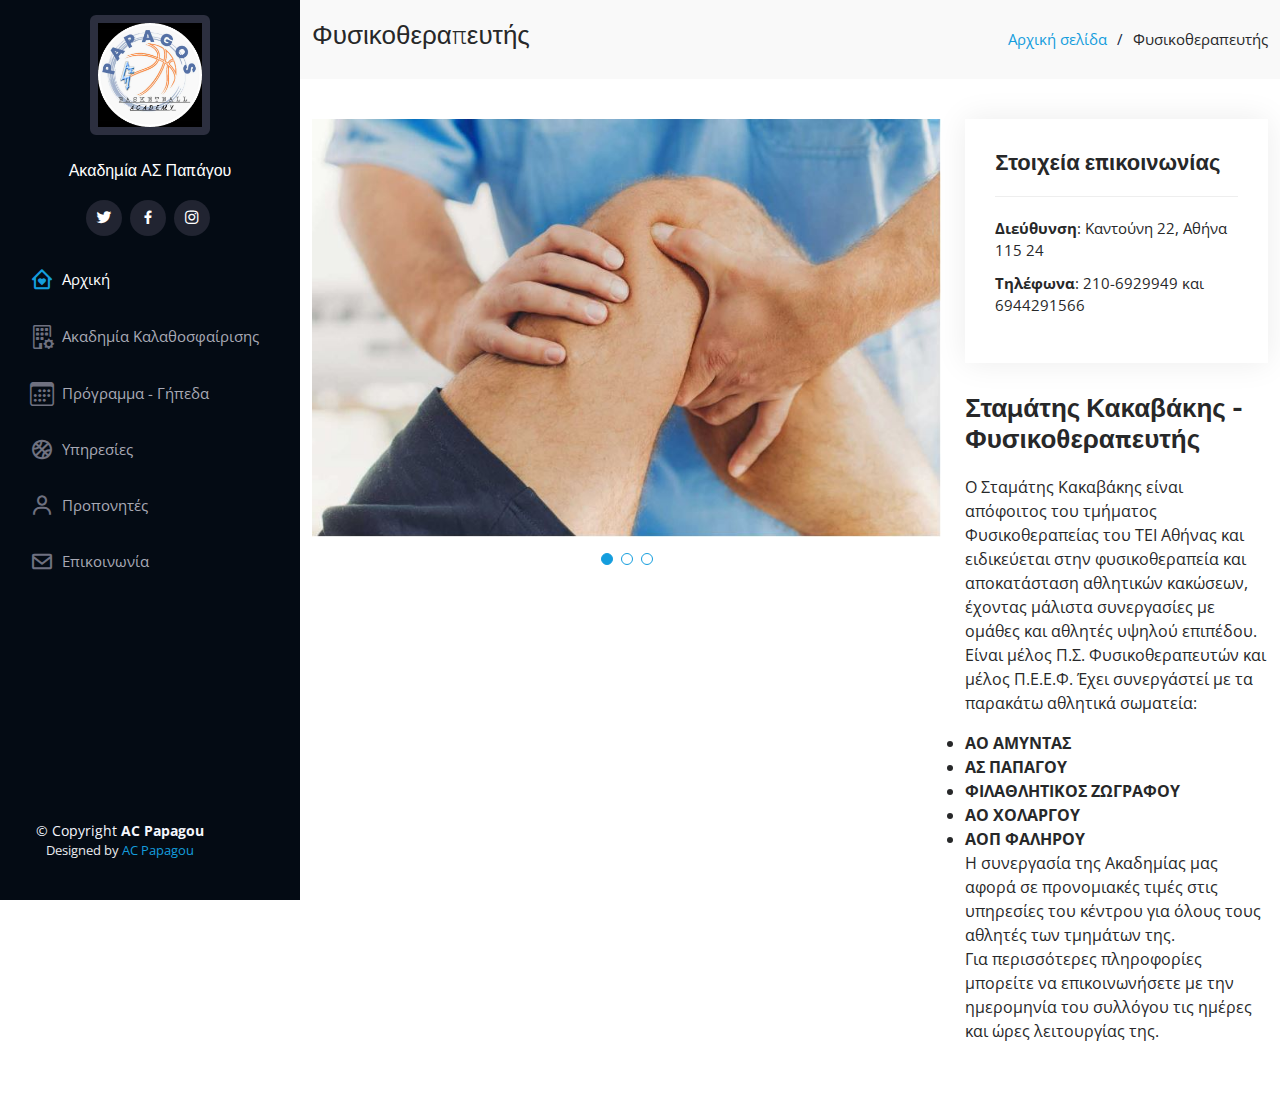
==== fysiotherapy.html @ 0e0e5775 "text" ====
<!DOCTYPE html>
<html lang="en">

<head>
  <meta charset="utf-8">
  <meta content="width=device-width, initial-scale=1.0" name="viewport">

  <title>ΑΣ ΠΑΠΑΓΟΥ - Ακαδημία Καλαθοσφαίρισης</title>
  <meta content="" name="description">
  <meta content="" name="keywords">

  <!-- Favicons -->
 <link rel="apple-touch-icon" sizes="180x180" href="assets/img/apple-touch-icon.png">
 <link rel="icon" type="image/png" sizes="32x32" href="assets/img/favicon.png">
 <link rel="icon" type="image/png" sizes="16x16" href="assets/img/favicon.png">
 <link rel="manifest" href="assets/img/site.webmanifest">
 <!-- <link href="assets/img/favicon2.png" rel="icon">
  <link href="assets/img/apple-touch-icon.png" rel="apple-touch-icon">  -->

  <!-- Google Fonts -->
  <link href="https://fonts.googleapis.com/css?family=Open+Sans:300,300i,400,400i,600,600i,700,700i|Raleway:300,300i,400,400i,500,500i,600,600i,700,700i|Poppins:300,300i,400,400i,500,500i,600,600i,700,700i" rel="stylesheet">

  <!-- Vendor CSS Files -->
  <link href="assets/vendor/aos/aos.css" rel="stylesheet">
  <link href="assets/vendor/bootstrap/css/bootstrap.min.css" rel="stylesheet">
  <link href="assets/vendor/bootstrap-icons/bootstrap-icons.css" rel="stylesheet">
  <link href="assets/vendor/boxicons/css/boxicons.min.css" rel="stylesheet">
  <link href="assets/vendor/glightbox/css/glightbox.min.css" rel="stylesheet">
  <link href="assets/vendor/swiper/swiper-bundle.min.css" rel="stylesheet">

  <!-- Template Main CSS File -->
  <link href="assets/css/style.css" rel="stylesheet">

  <!-- =======================================================
  * Template Name: iPortfolio
  * Updated: Mar 10 2023 with Bootstrap v5.2.3
  * Template URL: https://bootstrapmade.com/iportfolio-bootstrap-portfolio-websites-template/
  * Author: BootstrapMade.com
  * License: https://bootstrapmade.com/license/
  ======================================================== -->

</head>

<body>

  <!-- ======= Mobile nav toggle button ======= -->
  <i class="bi bi-list mobile-nav-toggle d-xl-none"></i>

  
  <!-- ======= Header ======= -->
  <header id="header">
    <div class="d-flex flex-column">

      <div class="profile">
      <!--  <img src="assets/img/profile-img.jpg" alt="" class="img-fluid rounded-circle"> -->
	<!--  <img src="assets/img/profile-img-black.jpg" alt="ΑΣ Παπάγου" class="img-fluid rounded" > -->
	<img src="assets/img/logo7-800x800.png" alt="ΑΣ Παπάγου" class="img-fluid rounded" >
	  <div style="text-align: center;">

	  <h3 ><a href="index.html">Ακαδημία ΑΣ Παπάγου</a></h3>
	  </div>
   
        <div class="social-links mt-3 text-center">
          <a href="#" class="twitter"><i class="bx bxl-twitter"></i></a>
          <a href="#" class="facebook"><i class="bx bxl-facebook"></i></a>
          <a href="#" class="instagram"><i class="bx bxl-instagram"></i></a>
		  
       <!--   <a href="#" class="google-plus"><i class="bx bxl-skype"></i></a>
          <a href="#" class="linkedin"><i class="bx bxl-linkedin"></i></a>  -->
        </div>
      </div>

      <nav id="navbar" class="nav-menu navbar">
        <ul>
          <li><a href="index.html#hero" class="nav-link scrollto active"><i class="bx bx-home-heart"></i> <span>Αρχική</span></a></li>
          <li><a href="index.html#about" class="nav-link scrollto"><i class="bx bi-building-gear"></i> <span>Ακαδημία Καλαθοσφαίρισης</span></a></li>
  <!--         <li><a href="#resume" class="nav-link scrollto"><i class="bx bx-category"></i> <span>Τμήματα της Ακαδημίας</span></a></li> -->
          <li><a href="index.html#portfolio" class="nav-link scrollto"><i class="bx bi-calendar3"></i> <span>Πρόγραμμα - Γήπεδα </span></a></li>
          <li><a href="index.html#services" class="nav-link scrollto"><i class="bx bx-basketball"></i> <span>Υπηρεσίες</span></a></li>
		  <li><a href="index.html#testimonials" class="nav-link scrollto"><i class="bx bx-user"></i> <span>Προπονητές</span></a></li>		  
		  <li><a href="index.html#contact" class="nav-link scrollto"><i class="bx bx-envelope"></i> <span>Επικοινωνία</span></a></li>
		</ul>
		  </nav><!-- .nav-menu -->
    </div>
  </header><!-- End Header -->

  
  <main id="main">

    <!-- ======= Breadcrumbs ======= -->
    <section id="breadcrumbs" class="breadcrumbs">
      <div class="container">

        <div class="d-flex justify-content-between align-items-center">
          <h2>Φυσικοθεραπευτής</h2>
          <ol>
            <li><a href="index.html">Αρχική σελίδα</a></li>
            <li>Φυσικοθεραπευτής</li>
          </ol>
        </div>

      </div>
    </section><!-- End Breadcrumbs -->

    <!-- ======= Portfolio Details Section ======= -->
    <section id="portfolio-details" class="portfolio-details">
      <div class="container">

        <div class="row gy-4">

          <div class="col-lg-8">
            <div class="portfolio-details-slider swiper">
              <div class="swiper-wrapper align-items-center">

                <div class="swiper-slide">  
                  <img src="assets/img/fysiotherapy/fysiotherapy2.JPG" alt="mitsos">
                </div>

                <div class="swiper-slide">
                  <img src="assets/img/fysiotherapy/fysiotherapy1.JPG" alt="">
                </div>

                <div class="swiper-slide">
                  <img src="assets/img/fysiotherapy/fysiotherapy3.JPG" alt="">
                </div> 
              </div>   
              <div class="swiper-pagination"></div>
            </div>
          </div>

          <div class="col-lg-4">
            <div class="portfolio-info">
              <h3>Στοιχεία επικοινωνίας</h3>
              <ul>
                <li><strong>Διεύθυνση</strong>: Καντούνη 22, Αθήνα 115 24</li>
                <li><strong>Τηλέφωνα</strong>: 210-6929949 και 6944291566</li>
              </ul>
            </div>
            <div class="portfolio-description">
              <h2>Σταμάτης Κακαβάκης - Φυσικοθεραπευτής </h2>
              <p>
                Ο Σταμάτης Κακαβάκης είναι απόφοιτος του τμήματος Φυσικοθεραπείας του ΤΕΙ Αθήνας και ειδικεύεται στην φυσικοθεραπεία και αποκατάσταση αθλητικών κακώσεων, έχοντας μάλιστα συνεργασίες με ομάθες και αθλητές υψηλού επιπέδου. <br>
				Είναι μέλος Π.Σ. Φυσικοθεραπευτών και μέλος Π.Ε.Ε.Φ.
				Έχει συνεργάστεί με τα παρακάτω αθλητικά σωματεία:
				<li><strong>ΑΟ ΑΜΥΝΤΑΣ</strong></li>
                <li><strong>ΑΣ ΠΑΠΑΓΟΥ</strong></li>
				<li><strong>ΦΙΛΑΘΛΗΤΙΚΟΣ ΖΩΓΡΑΦΟΥ</strong></li>
				<li><strong>ΑΟ ΧΟΛΑΡΓΟΥ</strong></li>
				<li><strong>ΑΟΠ ΦΑΛΗΡΟΥ</strong></li>
				Η συνεργασία της Ακαδημίας μας αφορά σε προνομιακές τιμές στις υπηρεσίες του κέντρου για όλους τους αθλητές των τμημάτων της.<br>
				Για περισσότερες πληροφορίες μπορείτε να επικοινωνήσετε με την ημερομηνία του συλλόγου τις ημέρες και ώρες λειτουργίας της.
              </p>
            </div>
          </div>

        </div>

      </div>
    </section><!-- End Portfolio Details Section -->

  </main><!-- End #main -->

  <!-- ======= Footer ======= -->
  <footer id="footer">
    <div class="container">
      <div class="copyright">
        &copy; Copyright <strong><span>AC Papagou</span></strong>
      </div>
      <div class="credits">
        <!-- All the links in the footer should remain intact. -->
        <!-- You can delete the links only if you purchased the pro version. -->
        <!-- Licensing information: https://bootstrapmade.com/license/ -->
        <!-- Purchase the pro version with working PHP/AJAX contact form: https://bootstrapmade.com/iportfolio-bootstrap-portfolio-websites-template/ -->
        Designed by <a href="https://acpapagou.gr/">AC Papagou</a>
      </div>
    </div>
  </footer><!-- End  Footer -->

  <a href="#" class="back-to-top d-flex align-items-center justify-content-center"><i class="bi bi-arrow-up-short"></i></a>

  <!-- Vendor JS Files -->
  <script src="assets/vendor/purecounter/purecounter_vanilla.js"></script>
  <script src="assets/vendor/aos/aos.js"></script>
  <script src="assets/vendor/bootstrap/js/bootstrap.bundle.min.js"></script>
  <script src="assets/vendor/glightbox/js/glightbox.min.js"></script>
  <script src="assets/vendor/isotope-layout/isotope.pkgd.min.js"></script>
  <script src="assets/vendor/swiper/swiper-bundle.min.js"></script>
  <script src="assets/vendor/typed.js/typed.min.js"></script>
  <script src="assets/vendor/waypoints/noframework.waypoints.js"></script>
  <script src="assets/vendor/php-email-form/validate.js"></script>

  <!-- Template Main JS File -->
  <script src="assets/js/main.js"></script>

</body>

</html>
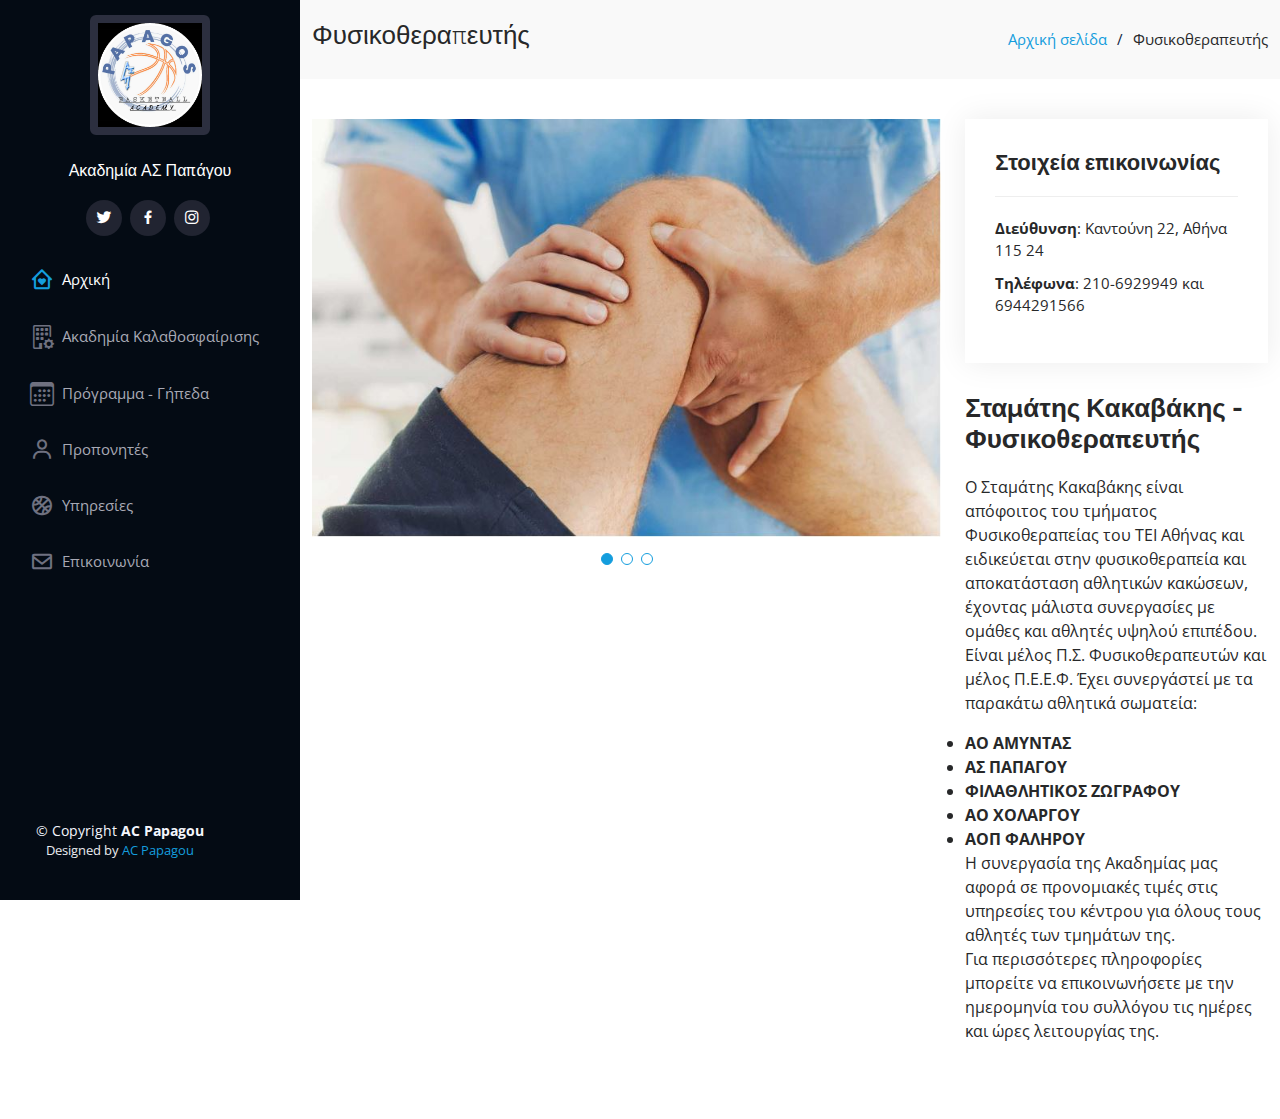
==== commit 541c0e32: "text" ====
--- a/fysiotherapy.html
+++ b/fysiotherapy.html
@@ -76,8 +76,9 @@
           <li><a href="index.html#about" class="nav-link scrollto"><i class="bx bi-building-gear"></i> <span>Ακαδημία Καλαθοσφαίρισης</span></a></li>
   <!--         <li><a href="#resume" class="nav-link scrollto"><i class="bx bx-category"></i> <span>Τμήματα της Ακαδημίας</span></a></li> -->
           <li><a href="index.html#portfolio" class="nav-link scrollto"><i class="bx bi-calendar3"></i> <span>Πρόγραμμα - Γήπεδα </span></a></li>
-          <li><a href="index.html#services" class="nav-link scrollto"><i class="bx bx-basketball"></i> <span>Υπηρεσίες</span></a></li>
-		  <li><a href="index.html#testimonials" class="nav-link scrollto"><i class="bx bx-user"></i> <span>Προπονητές</span></a></li>		  
+		<li><a href="index.html#testimonials" class="nav-link scrollto"><i class="bx bx-user"></i> <span>Προπονητές</span></a></li>		
+        <li><a href="index.html#services" class="nav-link scrollto"><i class="bx bx-basketball"></i> <span>Υπηρεσίες</span></a></li>
+		  	  
 		  <li><a href="index.html#contact" class="nav-link scrollto"><i class="bx bx-envelope"></i> <span>Επικοινωνία</span></a></li>
 		</ul>
 		  </nav><!-- .nav-menu -->
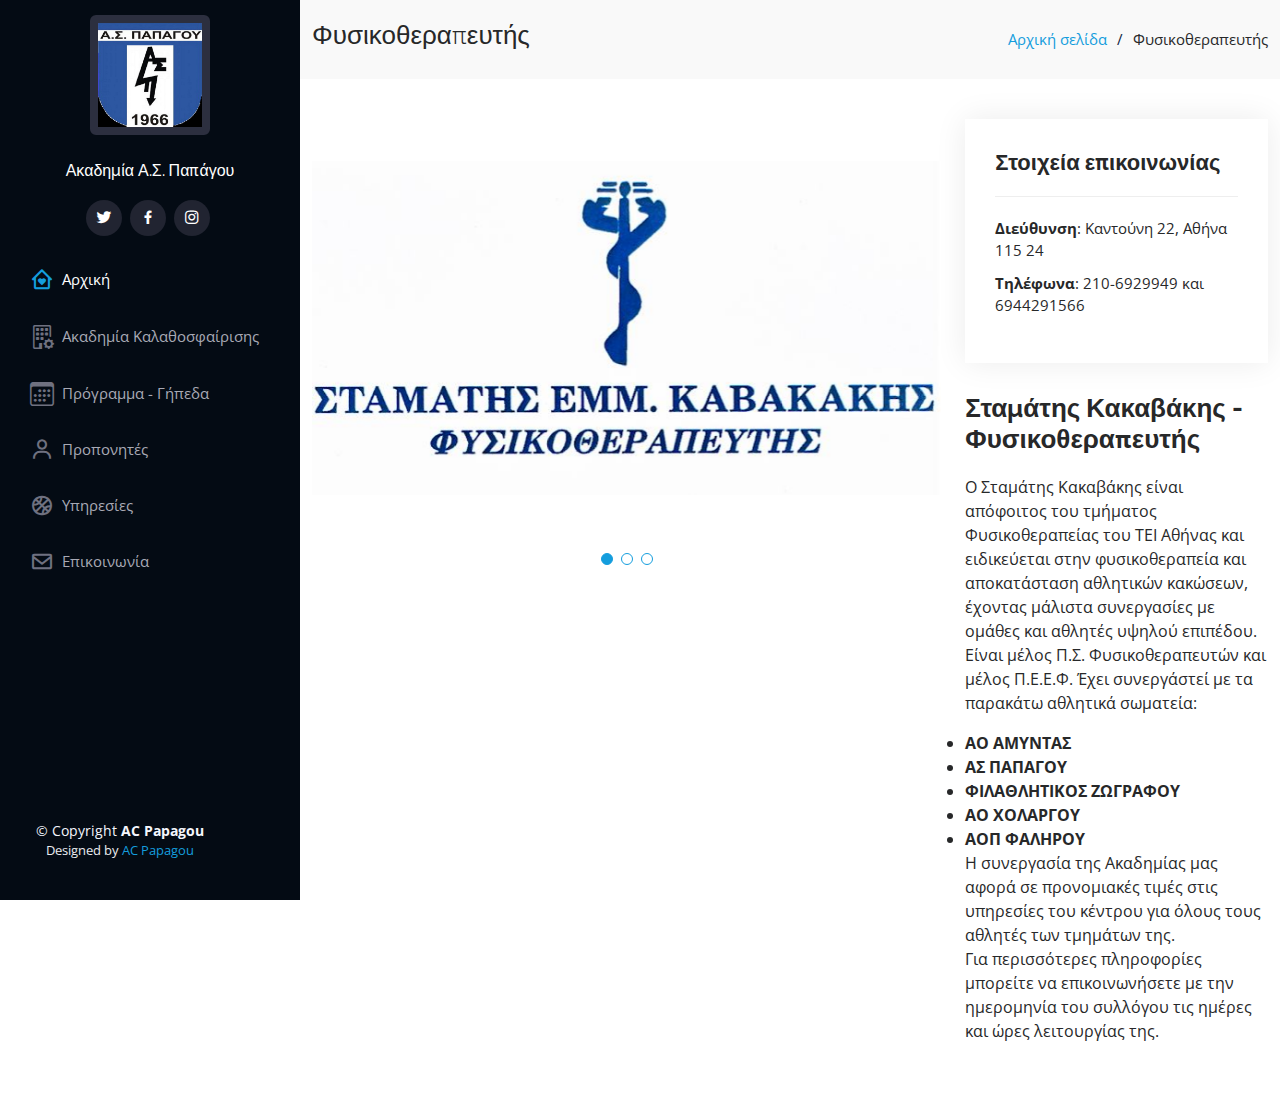
==== commit b1538fa6: "text" ====
--- a/fysiotherapy.html
+++ b/fysiotherapy.html
@@ -54,10 +54,10 @@
       <div class="profile">
       <!--  <img src="assets/img/profile-img.jpg" alt="" class="img-fluid rounded-circle"> -->
 	<!--  <img src="assets/img/profile-img-black.jpg" alt="ΑΣ Παπάγου" class="img-fluid rounded" > -->
-	<img src="assets/img/logo7-800x800.png" alt="ΑΣ Παπάγου" class="img-fluid rounded" >
+	<img src="assets/img/profile-img-black.jpg" alt="ΑΣ Παπάγου" class="img-fluid rounded" >
 	  <div style="text-align: center;">
 
-	  <h3 ><a href="index.html">Ακαδημία ΑΣ Παπάγου</a></h3>
+	  <h3 ><a href="index.html">Ακαδημία Α.Σ. Παπάγου</a></h3>
 	  </div>
    
         <div class="social-links mt-3 text-center">
@@ -114,11 +114,11 @@
               <div class="swiper-wrapper align-items-center">
 
                 <div class="swiper-slide">  
-                  <img src="assets/img/fysiotherapy/fysiotherapy2.JPG" alt="mitsos">
+                  <img src="assets/img/fysiotherapy/fysiotherapy1.JPG" alt="">
                 </div>
 
                 <div class="swiper-slide">
-                  <img src="assets/img/fysiotherapy/fysiotherapy1.JPG" alt="">
+                  <img src="assets/img/fysiotherapy/fysiotherapy2.JPG" alt="">
                 </div>
 
                 <div class="swiper-slide">
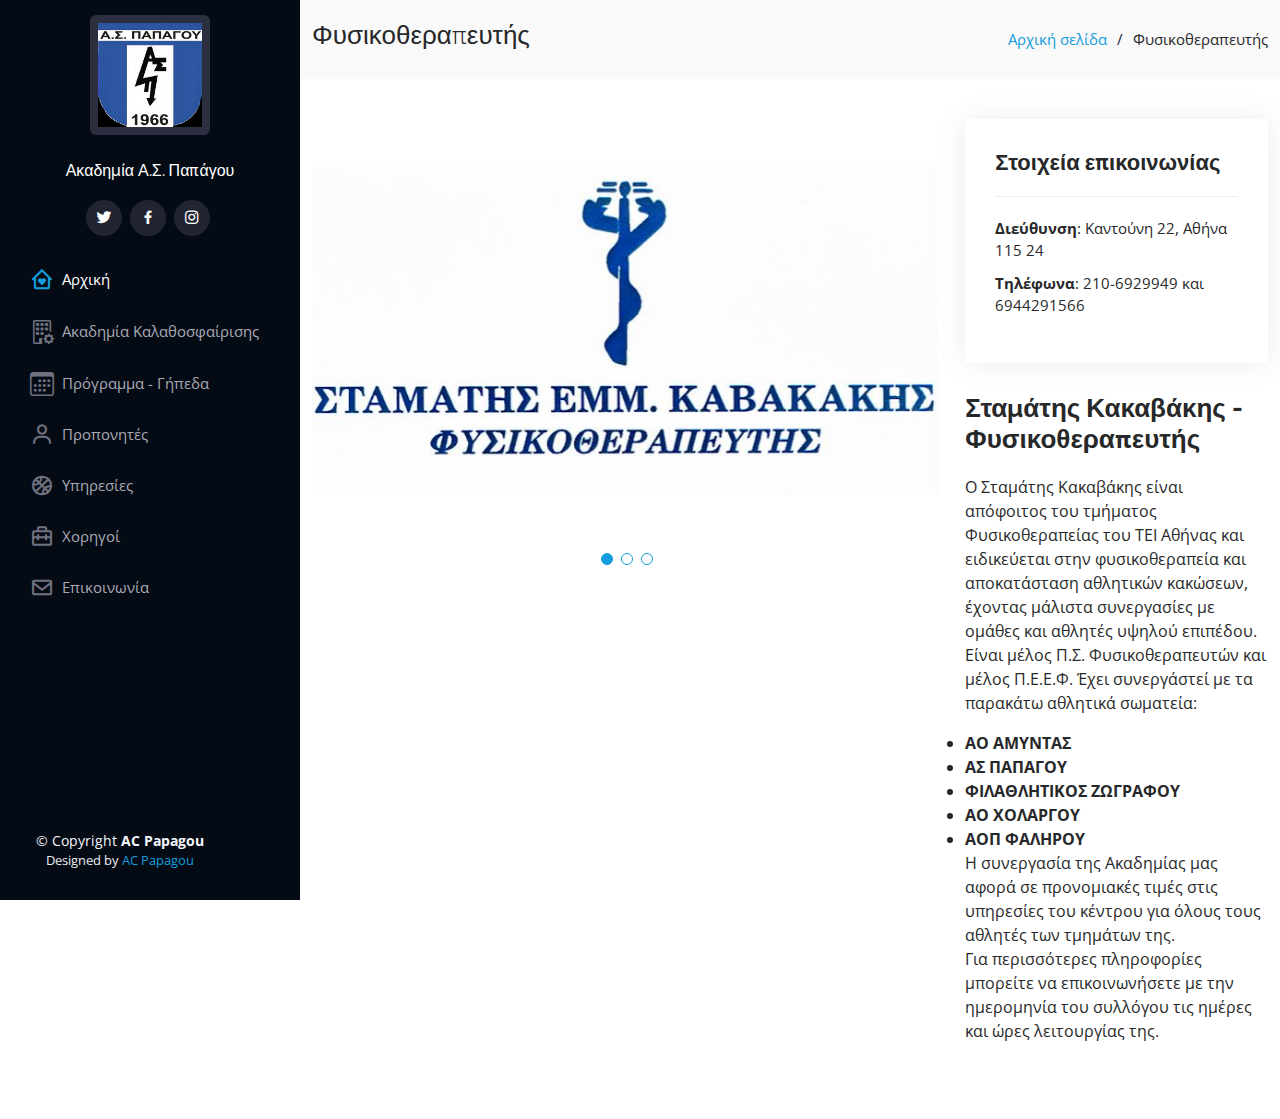
==== commit dac185b6: "text" ====
--- a/fysiotherapy.html
+++ b/fysiotherapy.html
@@ -1,5 +1,5 @@
 <!DOCTYPE html>
-<html lang="en">
+<html lang="el">
 
 <head>
   <meta charset="utf-8">
@@ -41,6 +41,15 @@
 
 </head>
 
+<!-- Google tag (gtag.js) -->
+<script async src="https://www.googletagmanager.com/gtag/js?id=G-D2XYXXF5XB"></script>
+<script>
+  window.dataLayer = window.dataLayer || [];
+  function gtag(){dataLayer.push(arguments);}
+  gtag('js', new Date());
+
+  gtag('config', 'G-D2XYXXF5XB');
+</script>
 <body>
 
   <!-- ======= Mobile nav toggle button ======= -->
@@ -72,12 +81,13 @@
 
       <nav id="navbar" class="nav-menu navbar">
         <ul>
-          <li><a href="index.html#hero" class="nav-link scrollto active"><i class="bx bx-home-heart"></i> <span>Αρχική</span></a></li>
+          <li><a href="index.html" class="nav-link scrollto active"><i class="bx bx-home-heart"></i> <span>Αρχική</span></a></li>
           <li><a href="index.html#about" class="nav-link scrollto"><i class="bx bi-building-gear"></i> <span>Ακαδημία Καλαθοσφαίρισης</span></a></li>
   <!--         <li><a href="#resume" class="nav-link scrollto"><i class="bx bx-category"></i> <span>Τμήματα της Ακαδημίας</span></a></li> -->
           <li><a href="index.html#portfolio" class="nav-link scrollto"><i class="bx bi-calendar3"></i> <span>Πρόγραμμα - Γήπεδα </span></a></li>
 		<li><a href="index.html#testimonials" class="nav-link scrollto"><i class="bx bx-user"></i> <span>Προπονητές</span></a></li>		
         <li><a href="index.html#services" class="nav-link scrollto"><i class="bx bx-basketball"></i> <span>Υπηρεσίες</span></a></li>
+		<li><a href="#sponsors" class="nav-link scrollto"><i class="bx bx-briefcase-alt-2"></i> <span>Χορηγοί</span></a></li>
 		  	  
 		  <li><a href="index.html#contact" class="nav-link scrollto"><i class="bx bx-envelope"></i> <span>Επικοινωνία</span></a></li>
 		</ul>
--- a/assets/css/style.css
+++ b/assets/css/style.css
@@ -181,7 +181,7 @@
   align-items: center;
   color: #a8a9b4;
   padding: 12px 15px;
-  margin-bottom: 8px;
+  margin-bottom: 3px;
   transition: 0.3s;
   font-size: 15px;
 }
@@ -244,7 +244,7 @@
 #hero {
   width:  100% ;
   height:  100vh ;
-  background: url("../img/hero-bg.jpg") top center;
+  background: url("../img/hero-bg-SOSARA.jpg") top center;
   background-size: cover;
 }
 
@@ -321,6 +321,30 @@
   #hero p {
 	  font-size: 24px;
   }
+}
+  
+/*--------------------------------------------------------------
+# Gallery section
+--------------------------------------------------------------*/
+@media (max-width: 768px) {
+	
+   #gallery h1 {
+    font-size: 38px;
+    line-height: 30px;
+   }
+    #gallery h2 {
+    font-size: 28px;
+    line-height: 24px;
+   }
+   
+    #about3 h1 {
+    font-size: 38px;
+    line-height: 30px;
+   }
+    #about3 h2 {
+    font-size: 28px;
+    line-height: 24px;
+   }
 }
 
 /*--------------------------------------------------------------
@@ -1096,7 +1120,7 @@
 # Footer
 --------------------------------------------------------------*/
 #footer {
-  padding: 40px;
+  padding: 30px;
   color: #f4f6fd;
   font-size: 14px;
   position: fixed;
